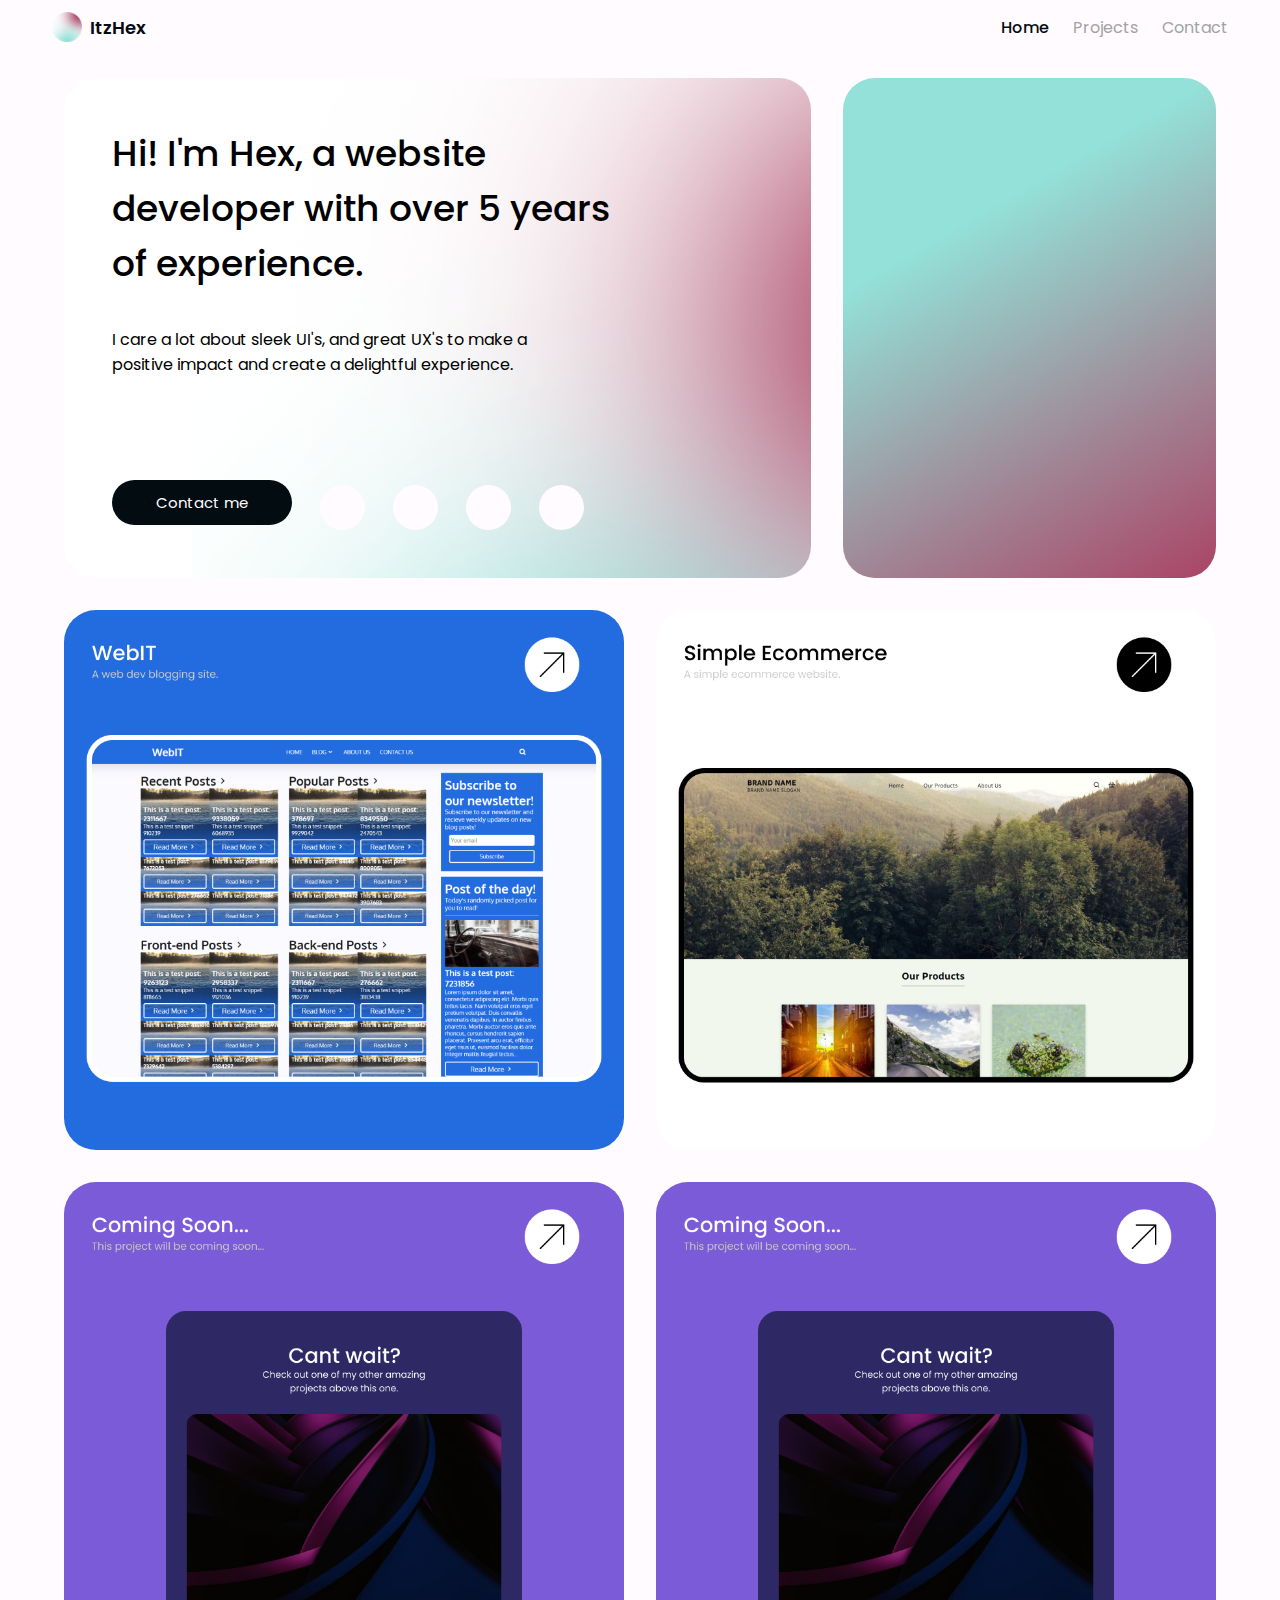
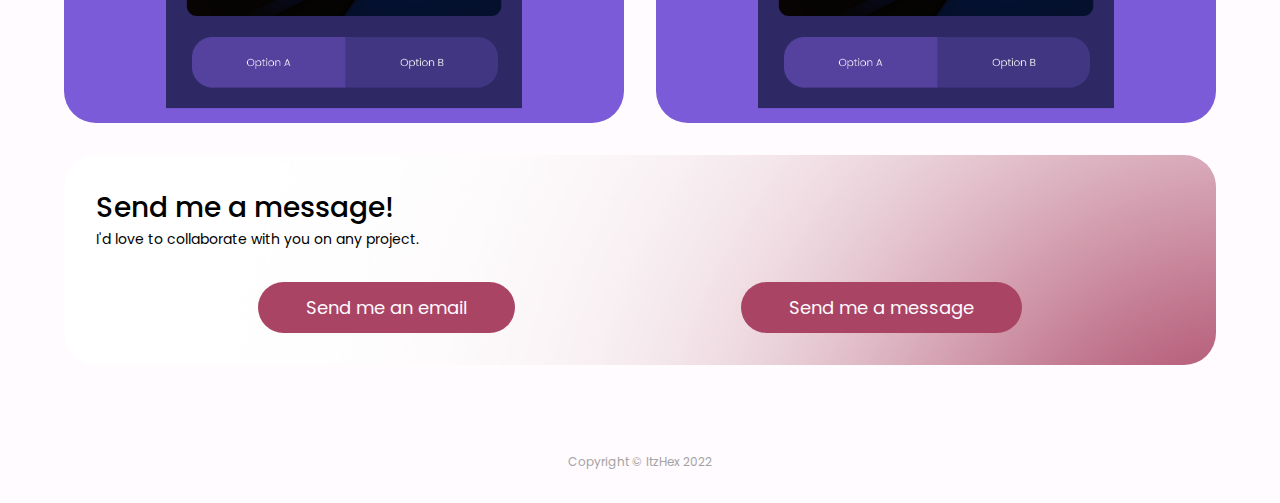
==== index.html @ 54716d13 "initial commit" ====
<!DOCTYPE html>
<html lang="en">

    <head>
        <meta charset="UTF-8">
        <meta http-equiv="X-UA-Compatible" content="IE=edge">
        <meta name="viewport" content="width=device-width, initial-scale=1.0">
        <title>ItzHex</title>
        <link rel="shortcut icon" href="./images/logo.png" type="image/x-icon">
        <link rel="stylesheet" href="https://cdnjs.cloudflare.com/ajax/libs/font-awesome/6.2.1/css/all.min.css"
            integrity="sha512-MV7K8+y+gLIBoVD59lQIYicR65iaqukzvf/nwasF0nqhPay5w/9lJmVM2hMDcnK1OnMGCdVK+iQrJ7lzPJQd1w=="
            crossorigin="anonymous" referrerpolicy="no-referrer" />
        <link rel="stylesheet" href="./styles/global.css">
        <link rel="stylesheet" href="./styles/nav.css">
        <link rel="stylesheet" href="./styles/index.css">
    </head>

    <body>
        <nav>
            <a href="/" class="logo">
                <img src="./images/logo.png" alt="gradient-logo">
                <span>ItzHex</span>
            </a>
            <ul class="links">
                <li class="home link active"><a href="#home">Home</a></li>
                <li class="projects link"><a href="#projects">Projects</a></li>
                <li class="contact link"><a href="#contact">Contact</a></li>
            </ul>
        </nav>

        <main>
            <section id="home">
                <div class="box" id="text-box">
                    <div class="text">
                        <h1>Hi! I'm Hex, a website developer with over 5 years of experience.</h1>
                        <p>I care a lot about sleek UI's, and great UX's to make a positive impact and create a
                            delightful experience.</p>
                    </div>
                    <div class="buttons">
                        <a href="#contact" class="contact-btn">Contact me</a>
                        <a href="https://instagram.com/itzhex.websites" class="social-btn instagram"><i
                                class="fa-brands fa-instagram"></i>
                        </a>
                        <a href="https://discordapp.com/users/790189525854322698" class="social-btn discord">
                            <i class="fa-brands fa-discord"></i>
                        </a>
                        <a href="https://github.com/Itz-Hex" class="social-btn github">
                            <i class="fa-brands fa-github"></i>
                        </a>
                        <a href="https://dribbble.com/ItzHex" class="social-btn dribbble">
                            <i class="fa-brands fa-dribbble"></i>
                        </a>
                    </div>
                </div>
                <div class="box" id="img-box">
                </div>
            </section>
            <section id="projects">
                <a href="/projects/webit.html" class="box box-1">
                    <img src="./images/WebIT.png" alt="">
                </a>
                <a href="/projects/shopsite.html" class="box box-2">
                    <img src="./images/ShopSite.png" alt="">
                </a>
                <a href="/projects/comingsoon.html" class="box box-3">
                    <img src="./images/ComingSoon.png" alt="">
                </a>
                <a href="/projects/comingsoon.html" class="box box-4">
                    <img src="./images/ComingSoon.png" alt="">
                </a>
            </section>
            <section id="contact">
                <div class="header">
                    <h1>Send me a message!</h1>
                    <p>I'd love to collaborate with you on any project.</p>
                </div>
                <div class="cta">
                    <span>
                        <a class="email" href="mailto:itzhex.websites@gmail.com">
                            <i class="fa-solid fa-envelope"></i>
                            Send me an email
                        </a>
                    </span>
                    <span>
                        <a class="message" href="https://discordapp.com/users/790189525854322698">
                            <i class="fa-brands fa-discord"></i>
                            Send me a message
                        </a>
                    </span>
                </div>
            </section>
        </main>

        <footer>
            Copyright &copy ItzHex 2022
        </footer>

        <script src="./scripts/index.js"></script>
    </body>

</html>
---- styles/global.css ----
@import url('https://fonts.googleapis.com/css2?family=Poppins:ital,wght@0,100;0,200;0,300;0,400;0,500;0,600;0,700;0,800;0,900;1,100;1,200;1,300;1,400;1,500;1,600;1,700;1,800;1,900&display=swap');

:root {
    --color-black: #030C11;
    --color-white: #fffbff;
    --color-grey: #a3a3a3;
    --color-accent-1: #93E1D8;
    --color-accent-2: #AA4465;
}

html,
body {
    margin: 0;
    padding: 0;
    background-color: var(--color-white);
    box-sizing: border-box;
    font-family: 'Poppins', sans-serif;
    max-width: 1200px;
    margin: auto;
    scroll-behavior: smooth;
}

main {
    padding: 24px 24px;
}

footer {
    color: var(--color-grey);
    font-size: 12px;
    text-align: center;
    margin-top: 64px;
    margin-bottom: 32px;
}
---- styles/nav.css ----
nav {
    top: 0;
    padding: 12px;
    overflow: hidden;
    display: flex;
    flex-direction: row;
    justify-content: space-between;
    align-content: center;
    background-color: var(--color-white);
}

nav .logo {
    text-decoration: none;
    color: var(--color-black);
}

nav .logo span {
    font-weight: 600;
    font-size: 18px;
    margin-left: 4px;
    vertical-align: middle;
}

nav .logo img {
    width: 30px;
    height: 30px;
    vertical-align: middle;
}

nav .links {
    list-style-type: none;
    display: flex;
    flex-direction: row;
    align-items: center;
    justify-content: space-between;
    gap: 24px;
    margin: 0;
    padding: 0;
}

nav .links .link a {
    color: var(--color-grey);
    text-decoration: none;
    transition: color 0.2s ease-in-out;
}

nav .links .link:hover a {
    color: var(--color-accent-1);
}

nav .links .link.active a {
    font-weight: 500;
    color: var(--color-black);
}

@media screen and (max-width: 625px) {
    .logo span {
        display: none;
    }
}
---- styles/index.css ----
/* HOME SECTION */

section .box {
    border-radius: 32px;
}

section#home {
    display: grid;
    grid-template-columns: 2fr 1fr;
    height: 500px;
    gap: 32px;
}

section#home #img-box {
    background: linear-gradient(-210deg, var(--color-accent-1) 30%, var(--color-accent-2))
}

section#home #text-box {
    background-image: url('../images/gradient.png');
    background-color: #fff;
    background-size: cover;
    padding: 48px;
    display: flex;
    flex-direction: column;
    justify-content: space-between;
    align-items: flex-start;
    background-position-x: 128px;
    background-repeat: no-repeat;
}

section#home #text-box .text h1 {
    margin: 0;
    font-size: 36px;
    font-weight: 500;
    width: 80%;
}

section#home #text-box .text p {
    margin-top: 36px;
    font-size: 16px;
    width: 70%;
}

section#home #text-box .buttons .contact-btn {
    background-color: var(--color-black);
    height: 45px;
    width: 180px;
    border-radius: 50px;
    text-align: center;
    display: inline-flex;
    font-size: 15px;
    align-items: center;
    justify-content: center;
    color: var(--color-white);
    text-decoration: none;
    transition: background-color 0.2s ease-in-out;
    transition: transform 0.2s ease-in-out;
}

section#home #text-box .buttons .contact-btn:hover {
    background-color: var(--color-accent-2);
    transform: scale(1.05);
}

section#home #text-box .buttons .social-btn {
    background-color: var(--color-white);
    width: 45px;
    height: 45px;
    font-size: 24px;
    margin-left: 24px;
    text-decoration: none;
    color: var(--color-black);
    display: inline-flex;
    align-items: center;
    justify-content: center;
    border-radius: 50%;
    transition: all 0.2s ease-in-out;
}

section#home #text-box .buttons .social-btn:hover {
    color: var(--color-white);
    transform: scale(1.1);
}

section#home #text-box .buttons .social-btn.instagram:hover {
    background-color: #d6249f;
    background: radial-gradient(circle at 30% 107%, #fdf497 0%, #fdf497 5%, #fd5949 45%, #d6249f 60%, #285AEB 90%);
}

section#home #text-box .buttons .social-btn.discord:hover {
    background-color: #4e5d94;
}

section#home #text-box .buttons .social-btn.github:hover {
    background-color: #333333;
}

section#home #text-box .buttons .social-btn.dribbble:hover {
    background-color: #ea4c89;
}

/* PROJECTS SECTION */

section#projects {
    margin-top: 32px;
    display: grid;
    grid-template-columns: 1fr 1fr;
    grid-template-rows: 1fr 1fr;
    grid-gap: 32px;
}

section#projects .box {
    overflow: hidden;
    background-color: #7B5BD7;
}

section#projects .box.box-1 {
    background-color: #226CE0;
}

section#projects .box.box-2 {
    background-color: #FFFFFF;
}

section#projects .box img {
    border-radius: inherit;
    width: 100%;
    height: auto;
    object-fit: cover;
    transform: scale(0.975);
    transition: all 0.2s ease-in-out;
}

section#projects .box:hover img {
    transform: scale(1);
}

/* CONTACT SECTION */

section#contact {
    margin-top: 32px;
    border-radius: 32px;
    background-color: #fff;
    background-image: url('../images/gradient.png');
    background-repeat: no-repeat;
    background-size: cover;
    padding: 32px;
}

section#contact .header h1 {
    font-weight: 500;
    font-size: 28px;
    margin: 0;
    padding: 0;
}

section#contact .header p {
    margin: 0;
    padding: 0;
    font-size: 14px;
    margin-bottom: 32px;
}

section#contact .cta {
    display: flex;
    justify-content: space-evenly;
    align-items: center;
    text-align: center;
    gap: 64px;
}

section#contact .cta span {
    background-color: var(--color-accent-2);
    padding: 12px 48px;
    border-radius: 50px;
    transition: all 0.2s ease-in-out;
}

section#contact .cta span a {
    color: var(--color-white);
    text-decoration: none;
    font-size: 18px;
    transition: all 0.2s ease-in-out;
}

section#contact .cta span:hover {
    transform: scale(1.1);
    opacity: 0.7;
}

/* RESPONSIVENESS */

@media screen and (max-width: 950px) {
    section#home {
        grid-template-columns: 1fr;
    }

    section#home #text-box {
        background-position-x: 0px;
    }

    section#home #img-box {
        display: none;
    }

    section#projects {
        grid-template-columns: 1fr;
    }
}

@media screen and (max-width: 780px) {
    section#contact .header p {
        margin-bottom: 64px;
    }

    section#contact .cta {
        flex-direction: column;
        align-items: center;
        gap: 16px;
    }

    section#contact .cta span {
        width: 50%;
    }
}

@media screen and (max-width: 625px) {
    section#home #text-box .text h1 {
        font-size: 24px;
        width: 100%;
    }

    section#home #text-box .text p {
        font-size: 14px;
        width: 100%;
    }

    section#home #text-box .buttons {
        width: 100%;
        text-align: center;
    }

    section#home #text-box .buttons .contact-btn {
        width: 100%;
        margin: auto;
        margin-bottom: 12px;
    }

    section#home #text-box .buttons .social-btn {
        margin-bottom: 12px;
    }

    section#projects .box img {
        transform: scale(1);
    }

    section#contact .header h1 {
        font-size: 20px;
    }

    section#contact .header p {
        font-size: 14px;
    }

    section#contact .cta span {
        width: 80%;
        padding: 12px;
    }

    section#contact .cta span a {
        font-size: 14px;
    }
}
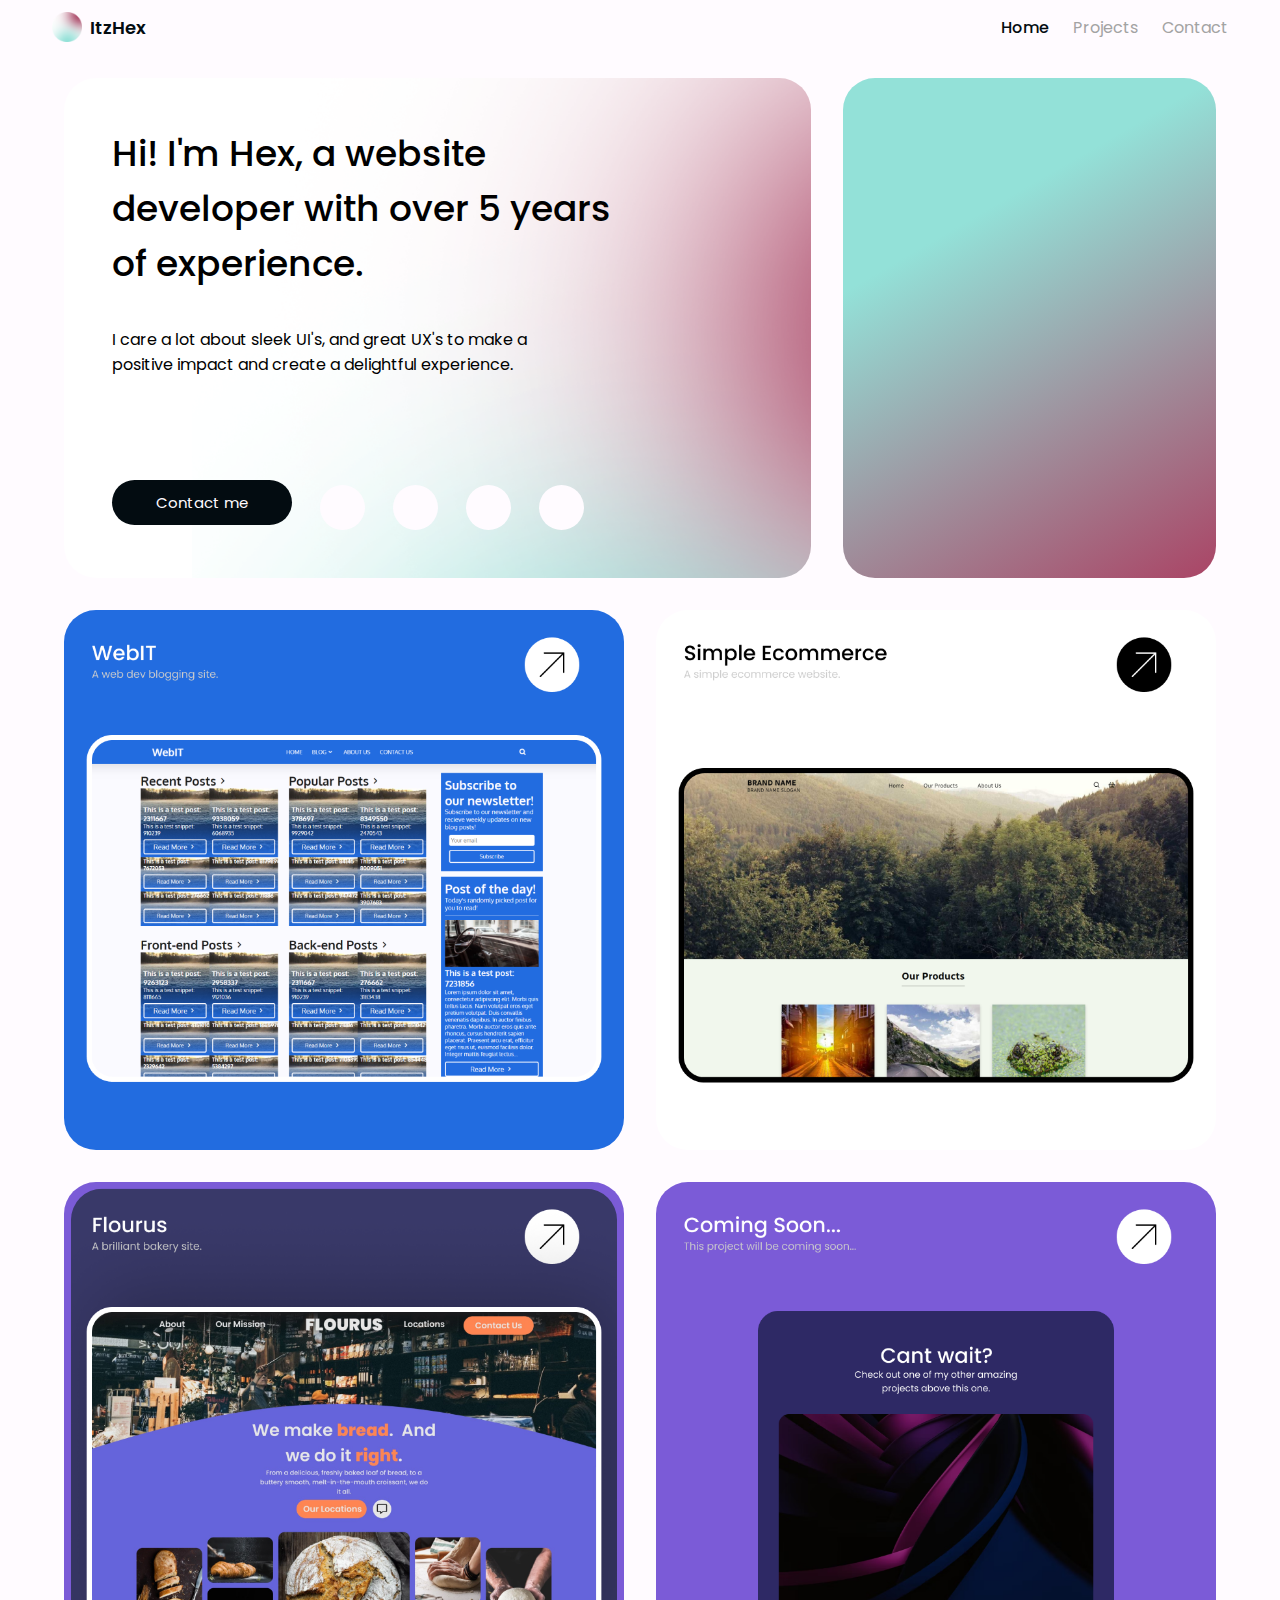
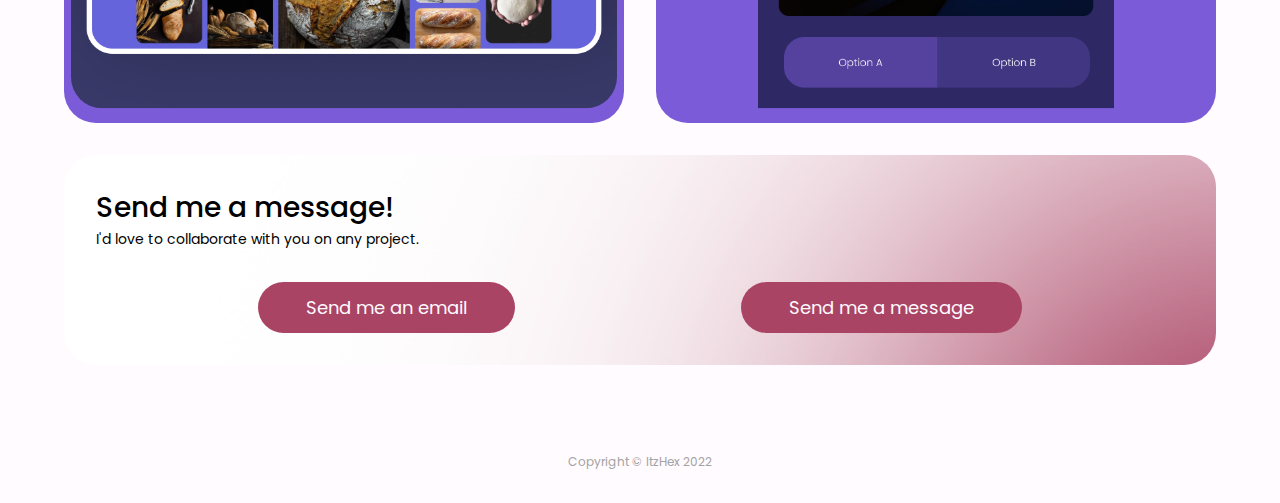
==== commit bd8143c5: "Added Flourus bakery project" ====
--- a/index.html
+++ b/index.html
@@ -62,8 +62,8 @@
                 <a href="/projects/shopsite.html" class="box box-2">
                     <img src="./images/ShopSite.png" alt="">
                 </a>
-                <a href="/projects/comingsoon.html" class="box box-3">
-                    <img src="./images/ComingSoon.png" alt="">
+                <a href="/projects/Flourus.html" class="box box-3">
+                    <img src="./images/Flourus.png" alt="">
                 </a>
                 <a href="/projects/comingsoon.html" class="box box-4">
                     <img src="./images/ComingSoon.png" alt="">
